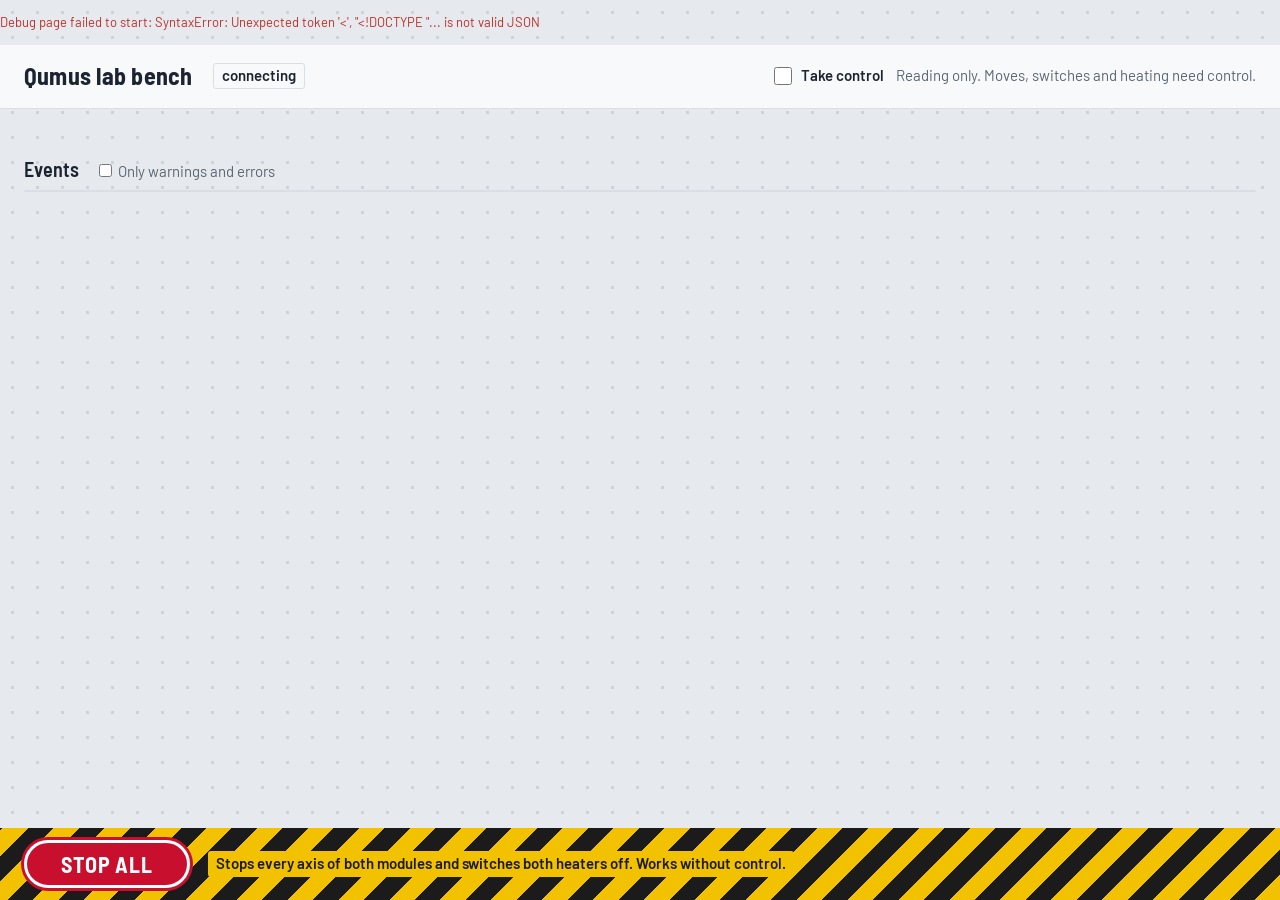
==== qumus_lab/web/index.html @ b27e68cc "Debug page: module switcher, live camera rows, hold-to-move, typed targets; L3 sheet - Left column s" ====
<!doctype html>
<html lang="en">
<head>
<meta charset="utf-8">
<meta name="viewport" content="width=device-width, initial-scale=1">
<title>Qumus lab bench</title>
<link rel="preconnect" href="https://fonts.googleapis.com">
<link rel="preconnect" href="https://fonts.gstatic.com" crossorigin>
<link href="https://fonts.googleapis.com/css2?family=Barlow:wght@400;500;600&family=Barlow+Semi+Condensed:wght@500;600;700&display=swap" rel="stylesheet">
<link rel="stylesheet" href="style.css">
</head>
<body>
<header class="bar">
  <h1>Qumus lab bench</h1>
  <span id="mode" class="mode">connecting</span>
  <div class="control">
    <label class="take"><input type="checkbox" id="take"> <span>Take control</span></label>
    <span id="leaseinfo" class="muted">Reading only. Moves, switches and heating need control.</span>
  </div>
</header>

<div class="layout">
  <nav class="modnav" aria-label="Modules"><ul id="modnav"></ul></nav>
  <main id="bench" class="bench" aria-live="polite"></main>
</div>

<section class="events" aria-label="Events">
  <div class="events-head">
    <h2>Events</h2>
    <label class="muted"><input type="checkbox" id="evwarn"> Only warnings and errors</label>
  </div>
  <ol id="events"></ol>
</section>

<footer class="estop">
  <button id="stopall" type="button">STOP ALL</button>
  <p>Stops every axis of both modules and switches both heaters off. Works without control.</p>
  <span id="stopresult" class="stopresult"></span>
</footer>

<template id="tpl-module">
  <section class="module">
    <div class="module-head">
      <h2></h2>
      <span class="port muted"></span>
      <button type="button" class="readall">Read all</button>
    </div>
    <div class="status"></div>
    <div class="goto">
      <label>Go to point <select class="points"></select></label>
      <button type="button" class="go">Go</button>
      <span class="muted hint">Real mode: only measured points move.</span>
    </div>
    <p class="muted howto">Jog buttons: click for one step, hold to keep stepping (stops when you let go, at most 20 steps per hold). "Move to" takes a typed position.</p>
    <div class="devices"></div>
  </section>
</template>
<script src="app.js"></script>
</body>
</html>
---- qumus_lab/web/style.css ----
:root {
  --table: #E6E9ED;
  --grid: #CDD3DA;
  --panel: #F8F9FA;
  --line: #D9DEE4;
  --ink: #1B2430;
  --muted: #5B6673;
  --oxide: #5E46A0;
  --oxide-soft: #ECE7F7;
  --ok: #2E7A4E;
  --warn: #A86A12;
  --fault: #BE2F28;
  --estop: #C8102E;
  --estop-band: #F2C200;
  --field: #FFFFFF;
  color-scheme: light;
}
@media (prefers-color-scheme: dark) {
  :root:not([data-theme="light"]) {
    --table: #14181D; --grid: #222932; --panel: #1D232A; --line: #2D3540; --ink: #E3E7EC; --muted: #97A2AE;
    --oxide: #A893E6; --oxide-soft: #2B2540; --ok: #5DBB86; --warn: #E0A64A; --fault: #F06F66; --field: #151A20;
    color-scheme: dark;
  }
}
:root[data-theme="dark"] {
  --table: #14181D; --grid: #222932; --panel: #1D232A; --line: #2D3540; --ink: #E3E7EC; --muted: #97A2AE;
  --oxide: #A893E6; --oxide-soft: #2B2540; --ok: #5DBB86; --warn: #E0A64A; --fault: #F06F66; --field: #151A20;
  color-scheme: dark;
}

* { box-sizing: border-box; }
html, body { margin: 0; }
body {
  background-color: var(--table);
  background-image: radial-gradient(var(--grid) 1.6px, transparent 1.7px);
  background-size: 25px 25px;
  color: var(--ink);
  font: 15px/1.45 "Barlow", system-ui, "Segoe UI", sans-serif;
  font-variant-numeric: tabular-nums;
  padding-bottom: 96px;
}
h1, h2, h3, .devname { font-family: "Barlow Semi Condensed", "Barlow", system-ui, sans-serif; }
h1 { font-size: 24px; font-weight: 700; margin: 0; letter-spacing: 0.01em; }
h2 { font-size: 20px; font-weight: 600; margin: 0; }
.muted { color: var(--muted); }
button, select, input { font: inherit; color: inherit; }
button {
  background: var(--field); border: 1px solid var(--line); border-radius: 4px; padding: 3px 10px; cursor: pointer;
}
button:hover:not(:disabled) { border-color: var(--oxide); color: var(--oxide); }
button:disabled { opacity: 0.45; cursor: not-allowed; }
button.primary { background: var(--oxide); border-color: var(--oxide); color: #fff; }
button.primary:hover:not(:disabled) { color: #fff; filter: brightness(1.1); }
:focus-visible { outline: 2px solid var(--oxide); outline-offset: 2px; }
select, input[type="number"] {
  background: var(--field); border: 1px solid var(--line); border-radius: 4px; padding: 2px 6px;
}
input[type="number"] { width: 5.2em; }

.bar {
  display: flex; flex-wrap: wrap; align-items: center; gap: 12px 20px;
  padding: 14px 24px; background: var(--panel); border-bottom: 1px solid var(--line);
}
.mode { padding: 1px 8px; border-radius: 3px; border: 1px solid var(--line); font-weight: 600; }
.mode.demo { color: var(--oxide); border-color: var(--oxide); }
.mode.real { color: #fff; background: var(--fault); border-color: var(--fault); }
.control { display: flex; align-items: center; gap: 12px; margin-left: auto; flex-wrap: wrap; }
.take { display: inline-flex; gap: 6px; align-items: center; font-weight: 600; cursor: pointer; }
.take input { width: 18px; height: 18px; accent-color: var(--oxide); }

.layout {
  display: grid; grid-template-columns: 230px minmax(0, 1fr); gap: 20px; padding: 20px 24px; max-width: 1500px; margin: 0 auto;
}
.bench { min-width: 0; }
.modnav ul { list-style: none; margin: 0; padding: 0; display: flex; flex-direction: column; gap: 8px; position: sticky; top: 16px; }
.modnav button {
  width: 100%; text-align: left; display: grid; gap: 1px; padding: 10px 12px 10px 14px; border-radius: 6px;
  background: var(--panel); border: 1px solid var(--line); border-left: 5px solid var(--line);
}
.modnav button:hover:not(:disabled) { color: var(--ink); border-color: var(--oxide); }
.modnav button[aria-current="page"] { border-color: var(--oxide); border-left-color: var(--oxide); background: var(--oxide-soft); }
.modnav .navname { font: 600 19px/1.2 "Barlow Semi Condensed", "Barlow", system-ui, sans-serif; }
.modnav .navport { font-size: 13px; }
.modnav .navstate { font-size: 14px; font-weight: 600; }
.modnav .navstate.ok { color: var(--ok); }
.modnav .navstate.busy { color: var(--warn); }
.modnav .navstate.locked { color: var(--fault); }
@media (max-width: 760px) {
  .layout { grid-template-columns: 1fr; padding: 12px 16px; gap: 12px; }
  .modnav ul { flex-direction: row; position: static; }
  .modnav li { flex: 1; min-width: 0; }
}
.module { background: var(--panel); border: 1px solid var(--line); border-radius: 6px; padding: 14px 18px 6px; min-width: 0; }
.module-head { display: flex; align-items: baseline; gap: 12px; flex-wrap: wrap; }
.module-head .readall { margin-left: auto; }
.status { margin: 8px 0; min-height: 1.5em; display: flex; gap: 10px; flex-wrap: wrap; align-items: center; }
.status .pill { font-weight: 600; }
.status .pill.ok { color: var(--ok); }
.status .pill.locked { color: #fff; background: var(--fault); padding: 0 8px; border-radius: 3px; }
.status .last.failed, .status .last.rejected { color: var(--fault); }
.status .last.stopped { color: var(--warn); }
.status .zone { padding: 0 8px; border: 1px solid var(--line); border-radius: 3px; }
.status .zone.held { border-color: var(--warn); color: var(--warn); font-weight: 600; }
.goto { display: flex; gap: 8px; align-items: center; flex-wrap: wrap; padding: 8px 0 10px; border-bottom: 1px solid var(--line); }
.goto select { max-width: 260px; }
.goto .hint { font-size: 13px; }
.howto { font-size: 13px; margin: 8px 0 0; }

.dev { display: grid; grid-template-columns: minmax(150px, 0.9fr) 2fr; gap: 6px 16px; padding: 12px 0; border-bottom: 1px solid var(--line); }
.dev:last-child { border-bottom: 0; }
@media (max-width: 560px) { .dev { grid-template-columns: 1fr; } }
.devname { font-size: 17px; font-weight: 600; display: flex; align-items: center; gap: 8px; overflow-wrap: anywhere; }
.devkind { font-size: 13px; color: var(--muted); }
.dot { width: 9px; height: 9px; border-radius: 50%; background: var(--fault); flex: none; }
.dot.on { background: var(--ok); }
.read { display: flex; flex-wrap: wrap; gap: 4px 18px; align-items: baseline; }
.read .v { font-size: 19px; font-weight: 600; }
.read .u { color: var(--muted); font-size: 13px; margin-left: 2px; }
.read .k { color: var(--muted); font-size: 13px; margin-right: 4px; }
.read .big { font-size: 28px; }
.err { color: var(--fault); font-size: 13px; grid-column: 1 / -1; overflow-wrap: anywhere; }
.ctl { grid-column: 2; display: flex; flex-wrap: wrap; gap: 6px 12px; align-items: center; }
@media (max-width: 560px) { .ctl { grid-column: 1; } }
.jog { display: inline-flex; gap: 2px; align-items: center; }
.jog b { min-width: 1.3em; text-align: center; font-weight: 600; color: var(--muted); }
button.hold { min-width: 2.2em; touch-action: none; user-select: none; -webkit-user-select: none; }
button.hold.holding { background: var(--oxide); border-color: var(--oxide); color: #fff; }
.moveto { display: inline-flex; flex-wrap: wrap; gap: 4px; align-items: center; }
.moveto input[type="number"] { width: 6.5em; }
.moveto .now { font-size: 13px; margin-left: 4px; }
.switch-on { background: var(--oxide-soft); border-color: var(--oxide); color: var(--oxide); font-weight: 600; }
.camtoggle { display: inline-flex; gap: 4px; align-items: center; }
.liveview { grid-column: 1 / -1; display: flex; gap: 12px; align-items: flex-start; flex-wrap: wrap; }
.liveview figure.live { margin: 0; flex: 1 1 420px; min-width: 0; max-width: 960px; }
.liveview figure.live img { display: block; width: 100%; height: auto; min-height: 120px; background: #000; border-radius: 4px; }
.liveview figcaption { font-size: 13px; margin-top: 2px; }
.liveview figcaption .warn, .liveview .warn { color: var(--warn); }
.lastcap[hidden] { display: none; }
.lastcap { display: grid; gap: 2px; font-size: 13px; text-decoration: none; color: inherit; }
.thumb { width: 160px; border: 1px solid var(--line); border-radius: 4px; display: block; }

.events { max-width: 1500px; margin: 0 auto; padding: 0 24px 24px; }
.events-head { display: flex; align-items: baseline; gap: 16px; padding: 6px 0; }
.events ol { list-style: none; margin: 0; padding: 0; background: var(--panel); border: 1px solid var(--line); border-radius: 6px;
  max-height: 280px; overflow: auto; font-size: 14px; }
.events li { display: grid; grid-template-columns: 80px 100px 1fr; gap: 10px; padding: 4px 12px; border-bottom: 1px solid var(--line); }
.events li.warning { color: var(--warn); }
.events li.error { color: var(--fault); font-weight: 600; }
.events li .f { color: var(--muted); overflow-wrap: anywhere; }
@media (max-width: 560px) { .events li { grid-template-columns: 70px 1fr; } .events li .src { display: none; } }

.estop {
  position: fixed; left: 0; right: 0; bottom: 0; z-index: 5;
  display: flex; align-items: center; gap: 18px; flex-wrap: wrap; padding: 12px 24px;
  background: repeating-linear-gradient(-45deg, var(--estop-band) 0 18px, #1B1B1B 18px 36px);
}
.estop p { margin: 0; background: var(--estop-band); color: #1B1B1B; padding: 2px 8px; border-radius: 3px; font-weight: 600; }
#stopall {
  background: var(--estop); color: #fff; border: 3px solid #fff; border-radius: 999px; padding: 10px 34px;
  font: 700 22px/1 "Barlow Semi Condensed", "Barlow", system-ui, sans-serif; letter-spacing: 0.04em;
  box-shadow: 0 0 0 3px var(--estop);
}
#stopall:hover { filter: brightness(1.12); color: #fff; }
#stopall:active { transform: translateY(1px); }
.stopresult { background: #fff; color: #1B1B1B; padding: 2px 8px; border-radius: 3px; font-weight: 600; }
.stopresult:empty { display: none; }
@media (max-width: 560px) { body { padding-bottom: 150px; } .estop { padding: 10px 16px; } #stopall { padding: 8px 24px; } .estop p { font-size: 13px; } }
@media (prefers-reduced-motion: reduce) { * { transition: none !important; } }
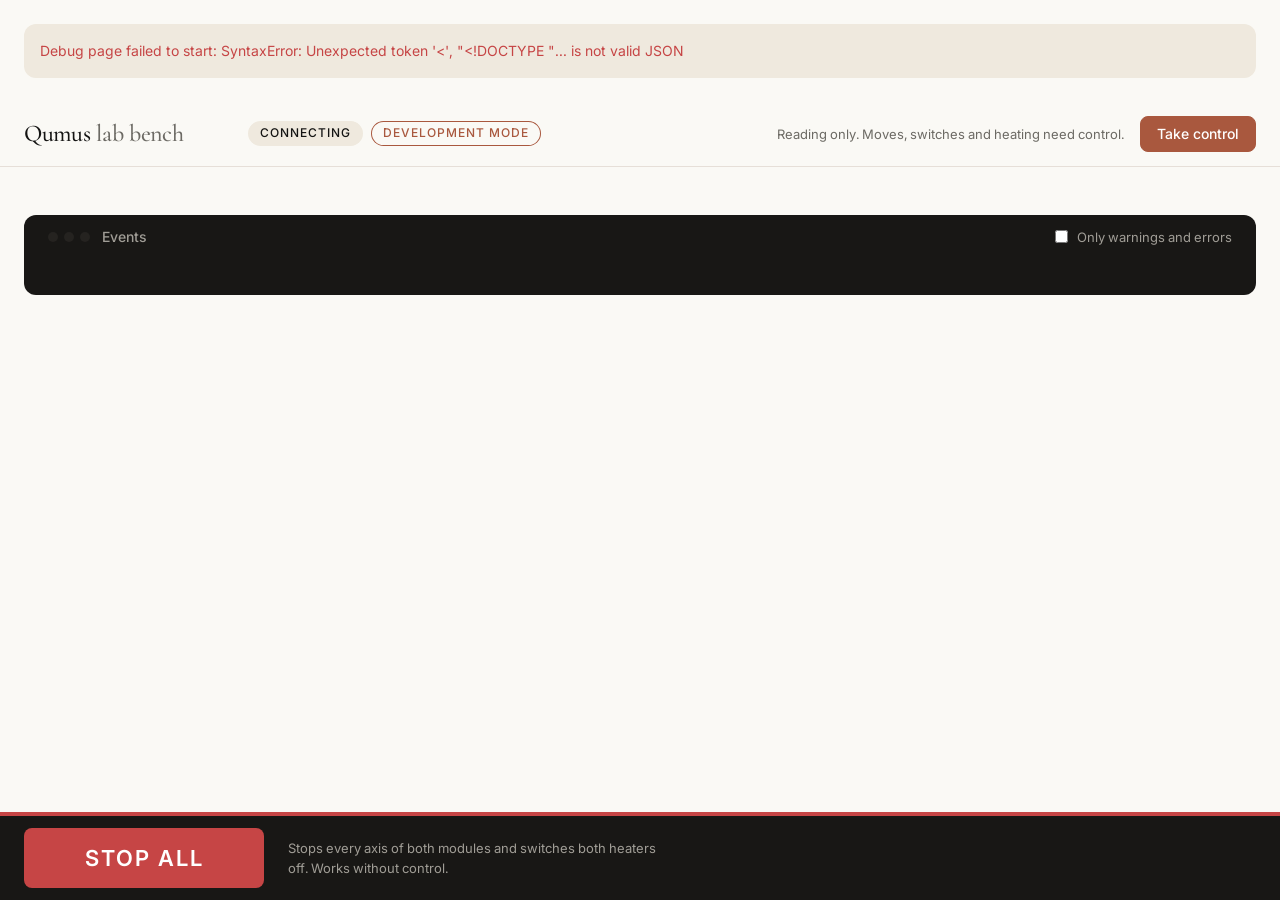
==== commit 06eae93f: "Debug page redesign in the Hearth design system: cameras on top, one box per axis Operator request 2" ====
--- a/qumus_lab/web/index.html
+++ b/qumus_lab/web/index.html
@@ -4,55 +4,74 @@
 <meta charset="utf-8">
 <meta name="viewport" content="width=device-width, initial-scale=1">
 <title>Qumus lab bench</title>
+<!-- Hearth design system faces (Google Fonts). Offline (lab PC) the page falls back to system fonts. -->
 <link rel="preconnect" href="https://fonts.googleapis.com">
 <link rel="preconnect" href="https://fonts.gstatic.com" crossorigin>
-<link href="https://fonts.googleapis.com/css2?family=Barlow:wght@400;500;600&family=Barlow+Semi+Condensed:wght@500;600;700&display=swap" rel="stylesheet">
+<link href="https://fonts.googleapis.com/css2?family=Cormorant+Garamond:wght@500&family=Inter:wght@400;500&family=JetBrains+Mono:wght@400;500&display=swap" rel="stylesheet">
 <link rel="stylesheet" href="style.css">
 </head>
 <body>
-<header class="bar">
-  <h1>Qumus lab bench</h1>
-  <span id="mode" class="mode">connecting</span>
-  <div class="control">
-    <label class="take"><input type="checkbox" id="take"> <span>Take control</span></label>
-    <span id="leaseinfo" class="muted">Reading only. Moves, switches and heating need control.</span>
+<header class="topnav">
+  <div class="topnav__inner">
+    <span class="wordmark">Qumus <span class="wordmark__sub">lab bench</span></span>
+    <nav class="tabs" aria-label="Modules"><div id="modnav" class="tabs__list" role="tablist"></div></nav>
+    <div class="topnav__badges">
+      <span id="mode" class="badge">connecting</span>
+      <span id="devmode" class="badge badge--dev" hidden
+        title="limits.yaml dev_mode: true. Jog and typed-move caps, first-heat caps, switch auto-off cap and move confirmations are off. Heater limits, axis ranges, zone lock and STOP ALL still apply.">Development mode</span>
+    </div>
+    <div class="topnav__control">
+      <span id="leaseinfo" class="muted small">Reading only. Moves, switches and heating need control.</span>
+      <button id="take" type="button" class="btn btn--primary" aria-pressed="false">Take control</button>
+    </div>
   </div>
 </header>
 
-<div class="layout">
-  <nav class="modnav" aria-label="Modules"><ul id="modnav"></ul></nav>
-  <main id="bench" class="bench" aria-live="polite"></main>
-</div>
+<main id="bench" class="bench" aria-live="polite"></main>
 
 <section class="events" aria-label="Events">
-  <div class="events-head">
-    <h2>Events</h2>
-    <label class="muted"><input type="checkbox" id="evwarn"> Only warnings and errors</label>
+  <div class="events__bar">
+    <span class="events__dots" aria-hidden="true"><i></i><i></i><i></i></span>
+    <h2 class="events__title">Events</h2>
+    <label class="events__filter"><input type="checkbox" id="evwarn"> Only warnings and errors</label>
   </div>
-  <ol id="events"></ol>
+  <ol id="events" class="events__list"></ol>
 </section>
 
 <footer class="estop">
-  <button id="stopall" type="button">STOP ALL</button>
-  <p>Stops every axis of both modules and switches both heaters off. Works without control.</p>
-  <span id="stopresult" class="stopresult"></span>
+  <div class="estop__inner">
+    <button id="stopall" type="button" class="estop__btn">STOP ALL</button>
+    <p class="estop__note">Stops every axis of both modules and switches both heaters off. Works without control.</p>
+    <span id="stopresult" class="estop__result"></span>
+  </div>
 </footer>
 
 <template id="tpl-module">
   <section class="module">
-    <div class="module-head">
-      <h2></h2>
-      <span class="port muted"></span>
-      <button type="button" class="readall">Read all</button>
+    <div class="statusbar">
+      <div class="status"></div>
+      <button type="button" class="btn btn--secondary btn--sm readall">Read all</button>
     </div>
-    <div class="status"></div>
-    <div class="goto">
-      <label>Go to point <select class="points"></select></label>
-      <button type="button" class="go">Go</button>
-      <span class="muted hint">Real mode: only measured points move.</span>
-    </div>
-    <p class="muted howto">Jog buttons: click for one step, hold to keep stepping (stops when you let go, at most 20 steps per hold). "Move to" takes a typed position.</p>
-    <div class="devices"></div>
+    <section class="band band--cams">
+      <h2 class="eyebrow">Cameras</h2>
+      <div class="cams"></div>
+    </section>
+    <section class="band band--motion">
+      <div class="band__head">
+        <h2 class="band__title">Motion</h2>
+        <p class="muted small howto">Each box shows where the axis is now. Type a new value and press Enter (or Move) to go there; Esc puts
+          the live value back. − / + steps once; hold to keep stepping. Several edited axes move one after another: z up first, z down last.</p>
+      </div>
+      <div class="grid motion"></div>
+    </section>
+    <section class="band band--io">
+      <h2 class="band__title">Heat, suction and air</h2>
+      <div class="grid io"></div>
+    </section>
+    <section class="band band--other">
+      <h2 class="band__title">Tape and other devices</h2>
+      <div class="grid other"></div>
+    </section>
   </section>
 </template>
 <script src="app.js"></script>
--- a/qumus_lab/web/style.css
+++ b/qumus_lab/web/style.css
@@ -1,168 +1,240 @@
+/* Qumus lab bench, in the Hearth design system (cream canvas, serif display, coral used scarcely, dark
+   surfaces for the real product: camera pictures and the event log). Tokens copied from Hearth tokens.json.
+   Exception to Hearth on purpose: STOP ALL is a red (error) fill, never coral, so it cannot be mistaken for an
+   ordinary primary button. Hearth has one cream theme only; this page follows it. */
 :root {
-  --table: #E6E9ED;
-  --grid: #CDD3DA;
-  --panel: #F8F9FA;
-  --line: #D9DEE4;
-  --ink: #1B2430;
-  --muted: #5B6673;
-  --oxide: #5E46A0;
-  --oxide-soft: #ECE7F7;
-  --ok: #2E7A4E;
-  --warn: #A86A12;
-  --fault: #BE2F28;
-  --estop: #C8102E;
-  --estop-band: #F2C200;
-  --field: #FFFFFF;
+  --primary: #cc785c;
+  --primary-active: #a9583e;
+  --primary-disabled: #e6dfd8;
+  --ink: #141413;
+  --body-strong: #252523;
+  --body: #3d3d3a;
+  --muted: #6c6a64;
+  --muted-soft: #8e8b82;
+  --hairline: #e6dfd8;
+  --hairline-soft: #ebe6df;
+  --canvas: #faf9f5;
+  --surface-soft: #f5f0e8;
+  --surface-card: #efe9de;
+  --surface-cream-strong: #e8e0d2;
+  --surface-dark: #181715;
+  --surface-dark-elevated: #252320;
+  --surface-dark-soft: #1f1e1b;
+  --on-primary: #ffffff;
+  --on-dark: #faf9f5;
+  --on-dark-soft: #a09d96;
+  --accent-teal: #5db8a6;
+  --accent-amber: #e8a55a;
+  --success: #5db872;
+  --warning: #d4a017;
+  --error: #c64545;
+  --control-border: #8e8b82;        /* input / button outline: 3:1 on canvas (Hearth's hairline is 1.25:1) */
+
+  --font-serif: "Cormorant Garamond", "EB Garamond", Garamond, "Times New Roman", serif;
+  --font-sans: Inter, -apple-system, BlinkMacSystemFont, "Segoe UI", Roboto, sans-serif;
+  --font-mono: "JetBrains Mono", ui-monospace, Consolas, monospace;
+
+  --space-xxs: 4px; --space-xs: 8px; --space-sm: 12px; --space-md: 16px; --space-lg: 24px; --space-xl: 32px; --space-xxl: 48px;
+  --radius-sm: 6px; --radius-md: 8px; --radius-lg: 12px; --radius-pill: 9999px;
+  --focus-ring: 0 0 0 2px #faf9f5, 0 0 0 4px #a9583e;
+  --focus-ring-input: 0 0 0 3px #cc785c26;
+  --shadow-subtle: 0 1px 3px #14141314;
   color-scheme: light;
-}
-@media (prefers-color-scheme: dark) {
-  :root:not([data-theme="light"]) {
-    --table: #14181D; --grid: #222932; --panel: #1D232A; --line: #2D3540; --ink: #E3E7EC; --muted: #97A2AE;
-    --oxide: #A893E6; --oxide-soft: #2B2540; --ok: #5DBB86; --warn: #E0A64A; --fault: #F06F66; --field: #151A20;
-    color-scheme: dark;
-  }
-}
-:root[data-theme="dark"] {
-  --table: #14181D; --grid: #222932; --panel: #1D232A; --line: #2D3540; --ink: #E3E7EC; --muted: #97A2AE;
-  --oxide: #A893E6; --oxide-soft: #2B2540; --ok: #5DBB86; --warn: #E0A64A; --fault: #F06F66; --field: #151A20;
-  color-scheme: dark;
 }
 
 * { box-sizing: border-box; }
 html, body { margin: 0; }
 body {
-  background-color: var(--table);
-  background-image: radial-gradient(var(--grid) 1.6px, transparent 1.7px);
-  background-size: 25px 25px;
-  color: var(--ink);
-  font: 15px/1.45 "Barlow", system-ui, "Segoe UI", sans-serif;
-  font-variant-numeric: tabular-nums;
-  padding-bottom: 96px;
-}
-h1, h2, h3, .devname { font-family: "Barlow Semi Condensed", "Barlow", system-ui, sans-serif; }
-h1 { font-size: 24px; font-weight: 700; margin: 0; letter-spacing: 0.01em; }
-h2 { font-size: 20px; font-weight: 600; margin: 0; }
+  background: var(--canvas); color: var(--body); font: 400 14px/1.55 var(--font-sans);
+  -webkit-font-smoothing: antialiased; font-variant-numeric: tabular-nums; padding-bottom: 104px;
+}
+h1, h2, h3 { margin: 0; color: var(--ink); }
 .muted { color: var(--muted); }
+.small { font-size: 13px; }
+.mono { font-family: var(--font-mono); }
+.eyebrow { font: 500 12px/1.4 var(--font-sans); letter-spacing: 1.5px; text-transform: uppercase; color: var(--muted); margin: 0 0 var(--space-sm); }
 button, select, input { font: inherit; color: inherit; }
-button {
-  background: var(--field); border: 1px solid var(--line); border-radius: 4px; padding: 3px 10px; cursor: pointer;
-}
-button:hover:not(:disabled) { border-color: var(--oxide); color: var(--oxide); }
-button:disabled { opacity: 0.45; cursor: not-allowed; }
-button.primary { background: var(--oxide); border-color: var(--oxide); color: #fff; }
-button.primary:hover:not(:disabled) { color: #fff; filter: brightness(1.1); }
-:focus-visible { outline: 2px solid var(--oxide); outline-offset: 2px; }
+:focus-visible { outline: 2px solid transparent; box-shadow: var(--focus-ring); }
+
+/* ---------- buttons (Hearth Button) ---------- */
+button, .btn {
+  display: inline-flex; align-items: center; justify-content: center; gap: var(--space-xs); height: 36px; padding: 0 16px;
+  border-radius: var(--radius-md); border: 1px solid var(--control-border); background: var(--canvas); color: var(--ink);
+  font: 500 14px/1 var(--font-sans); cursor: pointer; white-space: nowrap;
+}
+button:active:not(:disabled) { background: var(--surface-card); }
+button:disabled { color: var(--muted); border-color: var(--hairline); background: var(--surface-soft); cursor: not-allowed; }
+.btn--primary, button.primary { background: var(--primary-active); border-color: var(--primary-active); color: var(--on-primary); }
+.btn--primary:active:not(:disabled), button.primary:active:not(:disabled) { background: #8f4732; }
+.btn--primary:disabled, button.primary:disabled { background: var(--primary-disabled); border-color: var(--primary-disabled); color: var(--muted); }
+.btn--primary[aria-pressed="true"] { background: var(--ink); border-color: var(--ink); }
+.btn--sm, button.sm { height: 30px; padding: 0 12px; font-size: 13px; }
+button.step { width: 36px; padding: 0; font: 500 18px/1 var(--font-sans); }
+button.step.holding { background: var(--surface-cream-strong); border-color: var(--primary-active); }
+
 select, input[type="number"] {
-  background: var(--field); border: 1px solid var(--line); border-radius: 4px; padding: 2px 6px;
-}
-input[type="number"] { width: 5.2em; }
-
-.bar {
-  display: flex; flex-wrap: wrap; align-items: center; gap: 12px 20px;
-  padding: 14px 24px; background: var(--panel); border-bottom: 1px solid var(--line);
-}
-.mode { padding: 1px 8px; border-radius: 3px; border: 1px solid var(--line); font-weight: 600; }
-.mode.demo { color: var(--oxide); border-color: var(--oxide); }
-.mode.real { color: #fff; background: var(--fault); border-color: var(--fault); }
-.control { display: flex; align-items: center; gap: 12px; margin-left: auto; flex-wrap: wrap; }
-.take { display: inline-flex; gap: 6px; align-items: center; font-weight: 600; cursor: pointer; }
-.take input { width: 18px; height: 18px; accent-color: var(--oxide); }
-
-.layout {
-  display: grid; grid-template-columns: 230px minmax(0, 1fr); gap: 20px; padding: 20px 24px; max-width: 1500px; margin: 0 auto;
-}
-.bench { min-width: 0; }
-.modnav ul { list-style: none; margin: 0; padding: 0; display: flex; flex-direction: column; gap: 8px; position: sticky; top: 16px; }
-.modnav button {
-  width: 100%; text-align: left; display: grid; gap: 1px; padding: 10px 12px 10px 14px; border-radius: 6px;
-  background: var(--panel); border: 1px solid var(--line); border-left: 5px solid var(--line);
-}
-.modnav button:hover:not(:disabled) { color: var(--ink); border-color: var(--oxide); }
-.modnav button[aria-current="page"] { border-color: var(--oxide); border-left-color: var(--oxide); background: var(--oxide-soft); }
-.modnav .navname { font: 600 19px/1.2 "Barlow Semi Condensed", "Barlow", system-ui, sans-serif; }
-.modnav .navport { font-size: 13px; }
-.modnav .navstate { font-size: 14px; font-weight: 600; }
-.modnav .navstate.ok { color: var(--ok); }
-.modnav .navstate.busy { color: var(--warn); }
-.modnav .navstate.locked { color: var(--fault); }
-@media (max-width: 760px) {
-  .layout { grid-template-columns: 1fr; padding: 12px 16px; gap: 12px; }
-  .modnav ul { flex-direction: row; position: static; }
-  .modnav li { flex: 1; min-width: 0; }
-}
-.module { background: var(--panel); border: 1px solid var(--line); border-radius: 6px; padding: 14px 18px 6px; min-width: 0; }
-.module-head { display: flex; align-items: baseline; gap: 12px; flex-wrap: wrap; }
-.module-head .readall { margin-left: auto; }
-.status { margin: 8px 0; min-height: 1.5em; display: flex; gap: 10px; flex-wrap: wrap; align-items: center; }
-.status .pill { font-weight: 600; }
-.status .pill.ok { color: var(--ok); }
-.status .pill.locked { color: #fff; background: var(--fault); padding: 0 8px; border-radius: 3px; }
-.status .last.failed, .status .last.rejected { color: var(--fault); }
-.status .last.stopped { color: var(--warn); }
-.status .zone { padding: 0 8px; border: 1px solid var(--line); border-radius: 3px; }
-.status .zone.held { border-color: var(--warn); color: var(--warn); font-weight: 600; }
-.goto { display: flex; gap: 8px; align-items: center; flex-wrap: wrap; padding: 8px 0 10px; border-bottom: 1px solid var(--line); }
-.goto select { max-width: 260px; }
-.goto .hint { font-size: 13px; }
-.howto { font-size: 13px; margin: 8px 0 0; }
-
-.dev { display: grid; grid-template-columns: minmax(150px, 0.9fr) 2fr; gap: 6px 16px; padding: 12px 0; border-bottom: 1px solid var(--line); }
-.dev:last-child { border-bottom: 0; }
-@media (max-width: 560px) { .dev { grid-template-columns: 1fr; } }
-.devname { font-size: 17px; font-weight: 600; display: flex; align-items: center; gap: 8px; overflow-wrap: anywhere; }
-.devkind { font-size: 13px; color: var(--muted); }
-.dot { width: 9px; height: 9px; border-radius: 50%; background: var(--fault); flex: none; }
-.dot.on { background: var(--ok); }
-.read { display: flex; flex-wrap: wrap; gap: 4px 18px; align-items: baseline; }
-.read .v { font-size: 19px; font-weight: 600; }
-.read .u { color: var(--muted); font-size: 13px; margin-left: 2px; }
-.read .k { color: var(--muted); font-size: 13px; margin-right: 4px; }
-.read .big { font-size: 28px; }
-.err { color: var(--fault); font-size: 13px; grid-column: 1 / -1; overflow-wrap: anywhere; }
-.ctl { grid-column: 2; display: flex; flex-wrap: wrap; gap: 6px 12px; align-items: center; }
-@media (max-width: 560px) { .ctl { grid-column: 1; } }
-.jog { display: inline-flex; gap: 2px; align-items: center; }
-.jog b { min-width: 1.3em; text-align: center; font-weight: 600; color: var(--muted); }
-button.hold { min-width: 2.2em; touch-action: none; user-select: none; -webkit-user-select: none; }
-button.hold.holding { background: var(--oxide); border-color: var(--oxide); color: #fff; }
-.moveto { display: inline-flex; flex-wrap: wrap; gap: 4px; align-items: center; }
-.moveto input[type="number"] { width: 6.5em; }
-.moveto .now { font-size: 13px; margin-left: 4px; }
-.switch-on { background: var(--oxide-soft); border-color: var(--oxide); color: var(--oxide); font-weight: 600; }
-.camtoggle { display: inline-flex; gap: 4px; align-items: center; }
-.liveview { grid-column: 1 / -1; display: flex; gap: 12px; align-items: flex-start; flex-wrap: wrap; }
-.liveview figure.live { margin: 0; flex: 1 1 420px; min-width: 0; max-width: 960px; }
-.liveview figure.live img { display: block; width: 100%; height: auto; min-height: 120px; background: #000; border-radius: 4px; }
-.liveview figcaption { font-size: 13px; margin-top: 2px; }
-.liveview figcaption .warn, .liveview .warn { color: var(--warn); }
-.lastcap[hidden] { display: none; }
-.lastcap { display: grid; gap: 2px; font-size: 13px; text-decoration: none; color: inherit; }
-.thumb { width: 160px; border: 1px solid var(--line); border-radius: 4px; display: block; }
-
-.events { max-width: 1500px; margin: 0 auto; padding: 0 24px 24px; }
-.events-head { display: flex; align-items: baseline; gap: 16px; padding: 6px 0; }
-.events ol { list-style: none; margin: 0; padding: 0; background: var(--panel); border: 1px solid var(--line); border-radius: 6px;
-  max-height: 280px; overflow: auto; font-size: 14px; }
-.events li { display: grid; grid-template-columns: 80px 100px 1fr; gap: 10px; padding: 4px 12px; border-bottom: 1px solid var(--line); }
-.events li.warning { color: var(--warn); }
-.events li.error { color: var(--fault); font-weight: 600; }
-.events li .f { color: var(--muted); overflow-wrap: anywhere; }
-@media (max-width: 560px) { .events li { grid-template-columns: 70px 1fr; } .events li .src { display: none; } }
-
-.estop {
-  position: fixed; left: 0; right: 0; bottom: 0; z-index: 5;
-  display: flex; align-items: center; gap: 18px; flex-wrap: wrap; padding: 12px 24px;
-  background: repeating-linear-gradient(-45deg, var(--estop-band) 0 18px, #1B1B1B 18px 36px);
-}
-.estop p { margin: 0; background: var(--estop-band); color: #1B1B1B; padding: 2px 8px; border-radius: 3px; font-weight: 600; }
-#stopall {
-  background: var(--estop); color: #fff; border: 3px solid #fff; border-radius: 999px; padding: 10px 34px;
-  font: 700 22px/1 "Barlow Semi Condensed", "Barlow", system-ui, sans-serif; letter-spacing: 0.04em;
-  box-shadow: 0 0 0 3px var(--estop);
-}
-#stopall:hover { filter: brightness(1.12); color: #fff; }
-#stopall:active { transform: translateY(1px); }
-.stopresult { background: #fff; color: #1B1B1B; padding: 2px 8px; border-radius: 3px; font-weight: 600; }
-.stopresult:empty { display: none; }
-@media (max-width: 560px) { body { padding-bottom: 150px; } .estop { padding: 10px 16px; } #stopall { padding: 8px 24px; } .estop p { font-size: 13px; } }
-@media (prefers-reduced-motion: reduce) { * { transition: none !important; } }
+  height: 36px; padding: 0 10px; border-radius: var(--radius-md); border: 1px solid var(--control-border);
+  background: var(--canvas); color: var(--ink);
+}
+input[type="number"]:focus, select:focus { outline: none; border-color: var(--primary); box-shadow: var(--focus-ring-input); }
+input[type="number"] { width: 6.5em; font-family: var(--font-mono); }
+
+/* ---------- top nav ---------- */
+.topnav { background: var(--canvas); border-bottom: 1px solid var(--hairline); position: sticky; top: 0; z-index: 5; }
+.topnav__inner {
+  max-width: 1400px; margin: 0 auto; min-height: 64px; padding: var(--space-xs) var(--space-lg);
+  display: flex; flex-wrap: wrap; align-items: center; gap: var(--space-sm) var(--space-xl);
+}
+.wordmark { font: 500 24px/1 var(--font-serif); letter-spacing: -0.3px; color: var(--ink); }
+.wordmark__sub { color: var(--muted); }
+.tabs__list { display: flex; gap: var(--space-xxs); }
+.tab {
+  height: auto; padding: 8px 14px; border: 0; border-radius: var(--radius-md); background: transparent; color: var(--muted);
+  display: inline-flex; align-items: center; gap: var(--space-xs); font: 500 14px/1.4 var(--font-sans);
+}
+.tab.is-active { background: var(--surface-card); color: var(--ink); }
+.tab .tabstate { font-size: 12px; color: var(--muted); font-weight: 400; }
+.topnav__badges { display: flex; gap: var(--space-xs); }
+.topnav__control { margin-left: auto; display: flex; align-items: center; gap: var(--space-md); }
+
+.badge { display: inline-flex; align-items: center; padding: var(--space-xxs) var(--space-sm); border-radius: var(--radius-pill);
+  font: 500 12px/1.4 var(--font-sans); letter-spacing: 1px; text-transform: uppercase; background: var(--surface-card); color: var(--ink); }
+.badge.demo { background: var(--surface-card); color: var(--ink); }
+.badge.real { background: var(--error); color: #fff; }
+.badge--dev { background: transparent; color: var(--primary-active); box-shadow: inset 0 0 0 1px var(--primary-active); }
+
+/* status dot + word (Hearth: a dot always sits beside a word) */
+.dot { width: 8px; height: 8px; border-radius: 50%; background: var(--muted-soft); flex: none; display: inline-block; }
+.dot.ok { background: var(--success); }
+.dot.busy { background: var(--warning); }
+.dot.bad { background: var(--error); }
+
+/* ---------- module ---------- */
+.bench { max-width: 1400px; margin: 0 auto; padding: var(--space-md) var(--space-lg) var(--space-xl); }
+.statusbar {
+  display: flex; flex-wrap: wrap; align-items: center; gap: var(--space-sm); justify-content: space-between;
+  padding: var(--space-sm) var(--space-md); background: var(--surface-soft); border-radius: var(--radius-lg);
+}
+.status { display: flex; flex-wrap: wrap; align-items: center; gap: var(--space-xs) var(--space-md); min-width: 0; }
+.pill { display: inline-flex; align-items: center; gap: var(--space-xs); padding: 2px 10px; border-radius: var(--radius-pill);
+  font-weight: 500; background: var(--canvas); color: var(--ink); }
+.pill.locked { background: var(--error); color: #fff; }
+.zone { display: inline-flex; align-items: center; gap: var(--space-xs); }
+.zone.held { color: var(--ink); font-weight: 500; }
+.last { font-size: 13px; color: var(--body); }
+.last.failed, .last.rejected { color: var(--error); }
+.last.stopped { color: var(--primary-active); }
+
+.band { margin-top: var(--space-lg); }
+.band__head { display: flex; flex-wrap: wrap; align-items: baseline; gap: var(--space-xs) var(--space-lg); margin-bottom: var(--space-sm); }
+.band__title { font: 500 28px/1.2 var(--font-serif); letter-spacing: -0.3px; color: var(--ink); margin-bottom: var(--space-sm); }
+.band__head .band__title { margin-bottom: 0; }
+.howto { margin: 0; max-width: 70em; }
+.band:empty, .band.is-empty { display: none; }
+.grid { display: grid; gap: var(--space-md); grid-template-columns: repeat(auto-fill, minmax(330px, 1fr)); align-items: start; }
+
+/* ---------- device card ---------- */
+.card { background: var(--canvas); border: 1px solid var(--hairline); border-radius: var(--radius-lg); padding: var(--space-md) var(--space-lg) var(--space-lg); min-width: 0; }
+.card__head { display: flex; align-items: center; gap: var(--space-xs); margin-bottom: var(--space-sm); }
+.card__name { font: 500 16px/1.4 var(--font-sans); color: var(--ink); }
+.card__kind { margin-left: auto; font-size: 12px; color: var(--muted); }
+.card .err { color: var(--error); font-size: 13px; margin-top: var(--space-xs); }
+.card .err:empty { display: none; }
+.facts { display: flex; flex-wrap: wrap; gap: var(--space-xxs) var(--space-md); font-size: 13px; color: var(--muted); margin-top: var(--space-sm); }
+.facts b { font-weight: 500; color: var(--ink); font-family: var(--font-mono); font-size: 12.5px; }
+.actions { display: flex; flex-wrap: wrap; align-items: center; gap: var(--space-xs); margin-top: var(--space-sm); }
+.actions label { display: inline-flex; align-items: center; gap: var(--space-xs); color: var(--muted); font-size: 13px; }
+.sep { height: 1px; background: var(--hairline-soft); margin: var(--space-md) 0 var(--space-sm); }
+
+/* position box: one row per axis, the input shows the live value until you type */
+.pos__head { display: flex; align-items: center; justify-content: space-between; gap: var(--space-sm); margin-bottom: var(--space-xs); }
+.pos__head label { display: inline-flex; align-items: center; gap: var(--space-xs); font-size: 13px; color: var(--muted); }
+.pos__head select { height: 30px; }
+.axis { display: grid; grid-template-columns: 4.2em minmax(0, 1fr) auto auto; align-items: center; gap: var(--space-xs); padding: 3px 0; }
+.axis__name { font-weight: 500; color: var(--ink); }
+.axis__unit { font-size: 12px; color: var(--muted); font-weight: 400; margin-left: 2px; }
+.axis input { width: 100%; font-size: 15px; }
+.axis input.dirty { border-color: var(--primary); background: #fff; box-shadow: var(--focus-ring-input); }
+.axis__now { grid-column: 2 / -1; font-size: 12px; color: var(--muted); font-family: var(--font-mono); margin: -2px 0 2px; }
+.axis__now:empty { display: none; }
+.axis--note .axis__now { color: var(--muted); font-family: var(--font-sans); }
+.pos__go { display: flex; gap: var(--space-xs); margin-top: var(--space-xs); }
+.goto { display: flex; gap: var(--space-xs); align-items: center; margin-top: var(--space-sm); }
+.goto select { flex: 1; min-width: 0; }
+
+/* readouts: numbers that matter are large serif (Hearth: figures in serif) */
+.figure { font: 500 36px/1.1 var(--font-serif); letter-spacing: -0.5px; color: var(--ink); }
+.figure small { font: 400 14px var(--font-sans); color: var(--muted); margin-left: 4px; letter-spacing: 0; }
+.state { display: inline-flex; align-items: center; gap: var(--space-xs); font-weight: 500; color: var(--ink); }
+
+/* ---------- cameras: dark product surface ---------- */
+.cams { display: grid; gap: var(--space-md); grid-template-columns: repeat(3, minmax(0, 1fr)); align-items: start; }
+.cam:only-child { grid-column: span 2; }
+.cam { background: var(--surface-dark); color: var(--on-dark); border-radius: var(--radius-lg); padding: var(--space-sm); min-width: 0; }
+.cam--main { grid-column: span 2; }
+.cam__bar { display: flex; flex-wrap: wrap; align-items: center; gap: var(--space-xs) var(--space-sm); padding: 2px 4px var(--space-xs); }
+.cam__name { font-weight: 500; color: var(--on-dark); }
+.cam__info { font-size: 12px; color: var(--on-dark-soft); font-family: var(--font-mono); }
+.cam__info.warn { color: var(--accent-amber); }
+.cam__tools { margin-left: auto; display: flex; flex-wrap: wrap; gap: var(--space-xs); align-items: center; }
+.cam button { background: var(--surface-dark-elevated); color: var(--on-dark); border-color: #3a3833; height: 30px; padding: 0 12px; font-size: 13px; }
+.cam button:active:not(:disabled) { background: #33302b; }
+.cam button:disabled { background: var(--surface-dark-soft); color: #7d7a73; border-color: #2c2a26; }
+.cam button.is-on { background: var(--on-dark); color: var(--ink); border-color: var(--on-dark); }
+.cam label { display: inline-flex; align-items: center; gap: 6px; font-size: 13px; color: var(--on-dark-soft); }
+.cam__view { position: relative; background: var(--surface-dark-soft); border-radius: var(--radius-md); overflow: hidden; height: 300px; display: grid; place-items: center; }
+.cam--main .cam__view, .cam:only-child .cam__view { height: 400px; }
+.cam__view img { width: 100%; height: 100%; object-fit: contain; display: block; }
+.cam__view img:not([src]) { display: none; }
+.cam__last { position: absolute; right: 8px; bottom: 8px; width: 22%; border-radius: var(--radius-sm); overflow: hidden; border: 1px solid #3a3833; background: #000; }
+.cam__last img { width: 100%; display: block; }
+.cam__last[hidden] { display: none; }
+.cam__obj { display: inline-flex; gap: 4px; align-items: center; }
+.cam .err { color: #e98b8b; font-size: 12px; padding: 4px; }
+.cam .err:empty { display: none; }
+
+/* ---------- events: dark log window ---------- */
+.events { max-width: 1400px; margin: 0 auto var(--space-lg); padding: 0 var(--space-lg); }
+.events__bar, .events__list { background: var(--surface-dark); color: var(--on-dark); }
+.events__bar { display: flex; align-items: center; gap: var(--space-sm); padding: var(--space-sm) var(--space-lg); border-radius: var(--radius-lg) var(--radius-lg) 0 0; }
+.events__dots { display: inline-flex; gap: 6px; }
+.events__dots i { width: 10px; height: 10px; border-radius: 50%; background: var(--surface-dark-elevated); }
+.events__title { font: 500 14px/1 var(--font-sans); color: var(--on-dark-soft); }
+.events__filter { margin-left: auto; font-size: 13px; color: var(--on-dark-soft); display: inline-flex; gap: 6px; align-items: center; }
+.events__list {
+  list-style: none; margin: 0; padding: var(--space-sm) var(--space-lg) var(--space-lg); max-height: 300px; overflow: auto;
+  border-radius: 0 0 var(--radius-lg) var(--radius-lg); font: 400 12.5px/1.6 var(--font-mono);
+}
+.events__list li { display: grid; grid-template-columns: 6.5em 7.5em minmax(0, 1fr); gap: var(--space-sm); }
+.events__list li > span:first-child { color: var(--muted-soft); }
+.events__list .src { color: var(--accent-teal); }
+.events__list .f { color: var(--on-dark-soft); word-break: break-all; }
+.events__list li.warning > span:last-child { color: var(--accent-amber); }
+.events__list li.error > span:last-child { color: #ef8f8f; }
+
+/* ---------- STOP ALL: always on screen, red on purpose ---------- */
+.estop { position: fixed; left: 0; right: 0; bottom: 0; z-index: 10; background: var(--surface-dark); border-top: 4px solid var(--error); }
+.estop__inner { max-width: 1400px; margin: 0 auto; padding: 12px var(--space-lg); display: flex; align-items: center; gap: var(--space-lg); flex-wrap: wrap; }
+.estop__btn {
+  height: 60px; min-width: 240px; padding: 0 var(--space-xl); border: 0; border-radius: var(--radius-md);
+  background: var(--error); color: #fff; font: 600 22px/1 var(--font-sans); letter-spacing: 2px;
+}
+.estop__btn:active:not(:disabled) { background: #9f3434; }
+.estop__btn:focus-visible { box-shadow: 0 0 0 3px var(--surface-dark), 0 0 0 6px #fff; }
+.estop__note { margin: 0; color: var(--on-dark-soft); font-size: 13px; max-width: 30em; }
+.estop__result { margin-left: auto; color: var(--on-dark); font-family: var(--font-mono); font-size: 13px; }
+
+.fatal { margin: var(--space-lg); padding: var(--space-md); border-radius: var(--radius-lg); background: var(--surface-card); color: var(--error); }
+
+@media (max-width: 1023px) {
+  .cams { grid-template-columns: repeat(2, minmax(0, 1fr)); }
+}
+@media (max-width: 767px) {
+  .topnav__inner, .bench, .events { padding-left: var(--space-md); padding-right: var(--space-md); }
+  .topnav__control { margin-left: 0; width: 100%; justify-content: space-between; }
+  .grid, .cams { grid-template-columns: minmax(0, 1fr); }
+  .cam--main, .cam:only-child { grid-column: auto; }
+  .cam__view, .cam--main .cam__view, .cam:only-child .cam__view { height: auto; aspect-ratio: 4 / 3; }
+  .estop__btn { min-width: 0; width: 100%; }
+  .estop__note { display: none; }
+}
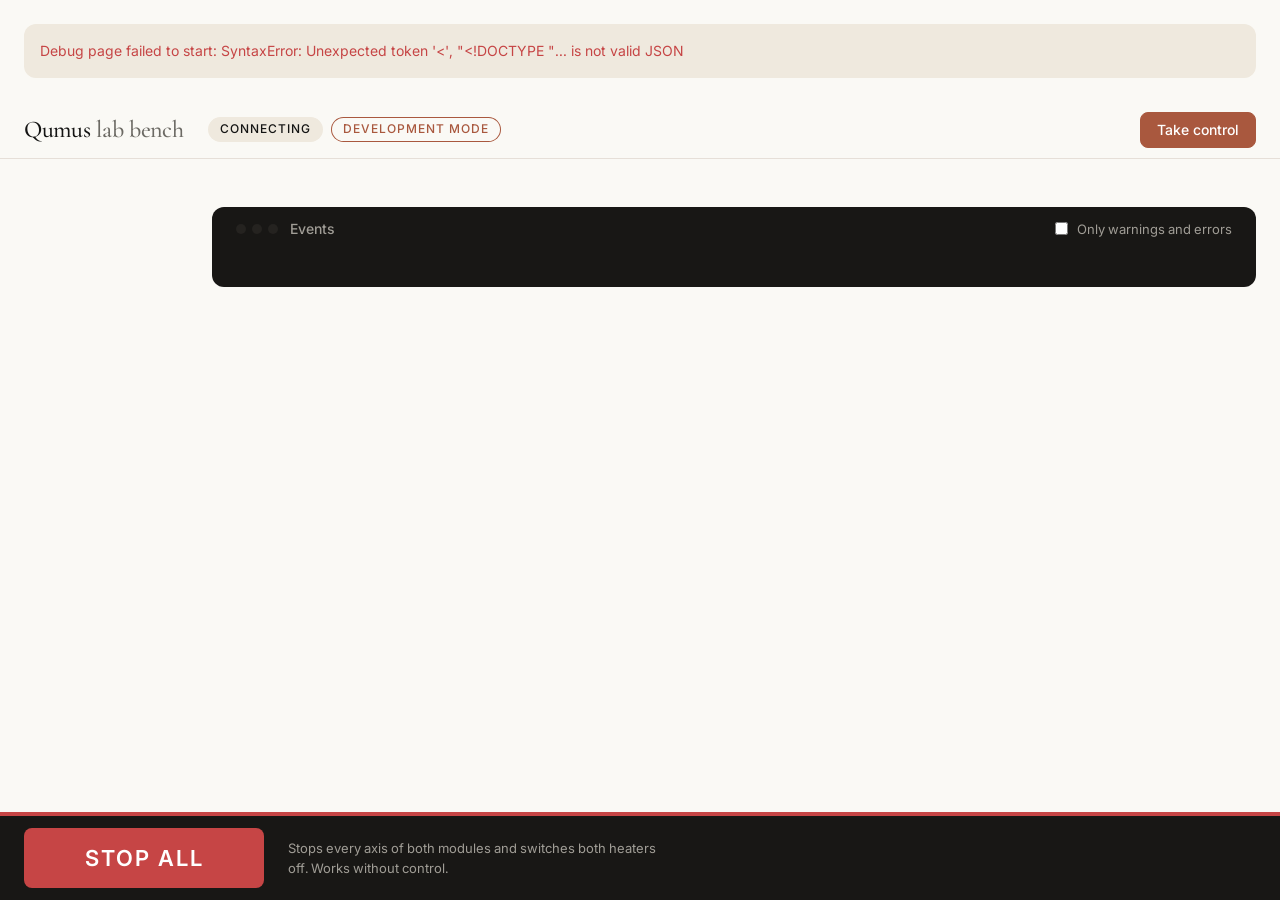
==== commit 9b2acf0b: "Debug page: one-line top bar, modules in a left column, large centred cameras; known_state on Take c" ====
--- a/qumus_lab/web/index.html
+++ b/qumus_lab/web/index.html
@@ -14,19 +14,21 @@
 <header class="topnav">
   <div class="topnav__inner">
     <span class="wordmark">Qumus <span class="wordmark__sub">lab bench</span></span>
-    <nav class="tabs" aria-label="Modules"><div id="modnav" class="tabs__list" role="tablist"></div></nav>
     <div class="topnav__badges">
       <span id="mode" class="badge">connecting</span>
       <span id="devmode" class="badge badge--dev" hidden
         title="limits.yaml dev_mode: true. Jog and typed-move caps, first-heat caps, switch auto-off cap and move confirmations are off. Heater limits, axis ranges, zone lock and STOP ALL still apply.">Development mode</span>
     </div>
     <div class="topnav__control">
-      <span id="leaseinfo" class="muted small">Reading only. Moves, switches and heating need control.</span>
+      <span id="leaseinfo" class="muted small" hidden></span>
       <button id="take" type="button" class="btn btn--primary" aria-pressed="false">Take control</button>
     </div>
   </div>
 </header>
 
+<div class="layout">
+<nav class="side" aria-label="Modules"><div id="modnav" class="side__list" role="tablist"></div></nav>
+<div class="content">
 <main id="bench" class="bench" aria-live="polite"></main>
 
 <section class="events" aria-label="Events">
@@ -37,6 +39,8 @@
   </div>
   <ol id="events" class="events__list"></ol>
 </section>
+</div>
+</div>
 
 <footer class="estop">
   <div class="estop__inner">
@@ -53,25 +57,10 @@
       <button type="button" class="btn btn--secondary btn--sm readall">Read all</button>
     </div>
     <section class="band band--cams">
-      <h2 class="eyebrow">Cameras</h2>
+      <h2 class="eyebrow visually-hidden">Cameras</h2>
       <div class="cams"></div>
     </section>
-    <section class="band band--motion">
-      <div class="band__head">
-        <h2 class="band__title">Motion</h2>
-        <p class="muted small howto">Each box shows where the axis is now. Type a new value and press Enter (or Move) to go there; Esc puts
-          the live value back. − / + steps once; hold to keep stepping. Several edited axes move one after another: z up first, z down last.</p>
-      </div>
-      <div class="grid motion"></div>
-    </section>
-    <section class="band band--io">
-      <h2 class="band__title">Heat, suction and air</h2>
-      <div class="grid io"></div>
-    </section>
-    <section class="band band--other">
-      <h2 class="band__title">Tape and other devices</h2>
-      <div class="grid other"></div>
-    </section>
+    <div class="units"></div>
   </section>
 </template>
 <script src="app.js"></script>
--- a/qumus_lab/web/style.css
+++ b/qumus_lab/web/style.css
@@ -52,6 +52,7 @@
 .muted { color: var(--muted); }
 .small { font-size: 13px; }
 .mono { font-family: var(--font-mono); }
+.visually-hidden { position: absolute; width: 1px; height: 1px; overflow: hidden; clip: rect(0 0 0 0); white-space: nowrap; }
 .eyebrow { font: 500 12px/1.4 var(--font-sans); letter-spacing: 1.5px; text-transform: uppercase; color: var(--muted); margin: 0 0 var(--space-sm); }
 button, select, input { font: inherit; color: inherit; }
 :focus-visible { outline: 2px solid transparent; box-shadow: var(--focus-ring); }
@@ -72,28 +73,34 @@
 button.step { width: 36px; padding: 0; font: 500 18px/1 var(--font-sans); }
 button.step.holding { background: var(--surface-cream-strong); border-color: var(--primary-active); }
 
-select, input[type="number"] {
+select, input[type="number"], input.num {
   height: 36px; padding: 0 10px; border-radius: var(--radius-md); border: 1px solid var(--control-border);
   background: var(--canvas); color: var(--ink);
 }
-input[type="number"]:focus, select:focus { outline: none; border-color: var(--primary); box-shadow: var(--focus-ring-input); }
+input[type="number"]:focus, input.num:focus, select:focus { outline: none; border-color: var(--primary); box-shadow: var(--focus-ring-input); }
 input[type="number"] { width: 6.5em; font-family: var(--font-mono); }
 
 /* ---------- top nav ---------- */
 .topnav { background: var(--canvas); border-bottom: 1px solid var(--hairline); position: sticky; top: 0; z-index: 5; }
 .topnav__inner {
-  max-width: 1400px; margin: 0 auto; min-height: 64px; padding: var(--space-xs) var(--space-lg);
-  display: flex; flex-wrap: wrap; align-items: center; gap: var(--space-sm) var(--space-xl);
+  max-width: 1440px; margin: 0 auto; min-height: 56px; padding: var(--space-xs) var(--space-lg);
+  display: flex; flex-wrap: wrap; align-items: center; gap: var(--space-sm) var(--space-lg);
 }
 .wordmark { font: 500 24px/1 var(--font-serif); letter-spacing: -0.3px; color: var(--ink); }
 .wordmark__sub { color: var(--muted); }
-.tabs__list { display: flex; gap: var(--space-xxs); }
+/* page body: module list on the left, the module on the right */
+.layout { max-width: 1440px; margin: 0 auto; display: grid; grid-template-columns: 172px minmax(0, 1fr); gap: 0 var(--space-md); padding: 0 var(--space-lg); }
+.side { position: sticky; top: 57px; align-self: start; padding-top: var(--space-md); }
+.side__list { display: flex; flex-direction: column; gap: var(--space-xxs); }
 .tab {
-  height: auto; padding: 8px 14px; border: 0; border-radius: var(--radius-md); background: transparent; color: var(--muted);
-  display: inline-flex; align-items: center; gap: var(--space-xs); font: 500 14px/1.4 var(--font-sans);
-}
+  height: auto; width: 100%; padding: 10px 12px; border: 0; border-radius: var(--radius-md); background: transparent; color: var(--muted);
+  display: grid; grid-template-columns: auto 1fr; align-items: center; column-gap: var(--space-xs); justify-items: start; text-align: left;
+  font: 500 15px/1.3 var(--font-sans); white-space: normal;
+}
+.tab:hover { background: var(--surface-soft); }
 .tab.is-active { background: var(--surface-card); color: var(--ink); }
-.tab .tabstate { font-size: 12px; color: var(--muted); font-weight: 400; }
+.tab .tabstate { grid-column: 2; font-size: 12px; color: var(--muted); font-weight: 400; }
+.content { min-width: 0; }
 .topnav__badges { display: flex; gap: var(--space-xs); }
 .topnav__control { margin-left: auto; display: flex; align-items: center; gap: var(--space-md); }
 
@@ -110,7 +117,7 @@
 .dot.bad { background: var(--error); }
 
 /* ---------- module ---------- */
-.bench { max-width: 1400px; margin: 0 auto; padding: var(--space-md) var(--space-lg) var(--space-xl); }
+.bench { padding: var(--space-md) 0 var(--space-xl); }
 .statusbar {
   display: flex; flex-wrap: wrap; align-items: center; gap: var(--space-sm); justify-content: space-between;
   padding: var(--space-sm) var(--space-md); background: var(--surface-soft); border-radius: var(--radius-lg);
@@ -125,19 +132,40 @@
 .last.failed, .last.rejected { color: var(--error); }
 .last.stopped { color: var(--primary-active); }
 
-.band { margin-top: var(--space-lg); }
-.band__head { display: flex; flex-wrap: wrap; align-items: baseline; gap: var(--space-xs) var(--space-lg); margin-bottom: var(--space-sm); }
-.band__title { font: 500 28px/1.2 var(--font-serif); letter-spacing: -0.3px; color: var(--ink); margin-bottom: var(--space-sm); }
-.band__head .band__title { margin-bottom: 0; }
-.howto { margin: 0; max-width: 70em; }
-.band:empty, .band.is-empty { display: none; }
-.grid { display: grid; gap: var(--space-md); grid-template-columns: repeat(auto-fill, minmax(330px, 1fr)); align-items: start; }
+.band--cams { margin-top: var(--space-md); }
+.band.is-empty { display: none; }
+
+/* one block per physical unit (arm / tape / stage ...), side by side on a wide screen */
+.units { display: grid; gap: var(--space-md); margin-top: var(--space-lg); grid-template-columns: repeat(auto-fit, minmax(340px, 1fr)); align-items: start; }
+.unit { background: var(--surface-soft); border-radius: var(--radius-lg); padding: var(--space-sm) var(--space-sm) var(--space-sm); min-width: 0; }
+.unit__title { font: 500 24px/1.2 var(--font-serif); letter-spacing: -0.3px; color: var(--ink); margin: 0 var(--space-xs) var(--space-sm); }
+.unit__body { display: grid; gap: var(--space-sm); }
 
 /* ---------- device card ---------- */
-.card { background: var(--canvas); border: 1px solid var(--hairline); border-radius: var(--radius-lg); padding: var(--space-md) var(--space-lg) var(--space-lg); min-width: 0; }
-.card__head { display: flex; align-items: center; gap: var(--space-xs); margin-bottom: var(--space-sm); }
-.card__name { font: 500 16px/1.4 var(--font-sans); color: var(--ink); }
-.card__kind { margin-left: auto; font-size: 12px; color: var(--muted); }
+.card { background: var(--canvas); border: 1px solid var(--hairline); border-radius: var(--radius-lg); padding: var(--space-sm) var(--space-md) var(--space-md); min-width: 0; }
+.card__head { display: flex; flex-wrap: wrap; align-items: center; gap: var(--space-xs); margin-bottom: var(--space-sm); }
+.card__name { font: 500 15px/1.4 var(--font-sans); color: var(--ink); }
+.card__id { font: 400 11.5px/1.4 var(--font-mono); color: var(--muted); }
+.card--row { padding-bottom: var(--space-sm); }
+.card--row .card__head { margin-bottom: 0; }
+.card--row .toggle { margin-left: auto; }
+.card__head button.icon { height: 26px; width: 26px; padding: 0; border-color: transparent; background: transparent; color: var(--muted); font-size: 15px; }
+.card__head button.icon:hover:not(:disabled) { border-color: var(--hairline); color: var(--ink); }
+.card__head button.icon:disabled { background: transparent; border-color: transparent; }
+.card:not(.card--row) .card__head button.icon { margin-left: auto; }
+.card__note { color: var(--warning); }
+.card__head label { display: inline-flex; align-items: center; gap: 6px; }
+.card__head label input { width: 4.5em; height: 30px; }
+
+/* toggle: one button shows the state and flips it */
+.toggle { height: 30px; padding: 0 10px; gap: 8px; font-size: 13px; }
+.toggle__track { position: relative; width: 28px; height: 16px; border-radius: var(--radius-pill); background: var(--muted-soft); flex: none; transition: background .15s; }
+.toggle__track i { position: absolute; top: 2px; left: 2px; width: 12px; height: 12px; border-radius: 50%; background: #fff; transition: left .15s; }
+.toggle.is-on .toggle__track { background: var(--success); }
+.toggle.is-on .toggle__track i { left: 14px; }
+.toggle__word { min-width: 2.2em; text-align: left; color: var(--ink); }
+.toggle:disabled .toggle__word { color: var(--muted); }
+.toggle:disabled .toggle__track { opacity: .55; }
 .card .err { color: var(--error); font-size: 13px; margin-top: var(--space-xs); }
 .card .err:empty { display: none; }
 .facts { display: flex; flex-wrap: wrap; gap: var(--space-xxs) var(--space-md); font-size: 13px; color: var(--muted); margin-top: var(--space-sm); }
@@ -150,6 +178,8 @@
 .pos__head { display: flex; align-items: center; justify-content: space-between; gap: var(--space-sm); margin-bottom: var(--space-xs); }
 .pos__head label { display: inline-flex; align-items: center; gap: var(--space-xs); font-size: 13px; color: var(--muted); }
 .pos__head select { height: 30px; }
+.hint { cursor: help; }
+.hint__i { display: inline-grid; place-items: center; width: 16px; height: 16px; border-radius: 50%; border: 1px solid var(--control-border); font-size: 11px; line-height: 1; color: var(--muted); }
 .axis { display: grid; grid-template-columns: 4.2em minmax(0, 1fr) auto auto; align-items: center; gap: var(--space-xs); padding: 3px 0; }
 .axis__name { font-weight: 500; color: var(--ink); }
 .axis__unit { font-size: 12px; color: var(--muted); font-weight: 400; margin-left: 2px; }
@@ -168,33 +198,32 @@
 .state { display: inline-flex; align-items: center; gap: var(--space-xs); font-weight: 500; color: var(--ink); }
 
 /* ---------- cameras: dark product surface ---------- */
-.cams { display: grid; gap: var(--space-md); grid-template-columns: repeat(3, minmax(0, 1fr)); align-items: start; }
-.cam:only-child { grid-column: span 2; }
-.cam { background: var(--surface-dark); color: var(--on-dark); border-radius: var(--radius-lg); padding: var(--space-sm); min-width: 0; }
-.cam--main { grid-column: span 2; }
-.cam__bar { display: flex; flex-wrap: wrap; align-items: center; gap: var(--space-xs) var(--space-sm); padding: 2px 4px var(--space-xs); }
-.cam__name { font-weight: 500; color: var(--on-dark); }
-.cam__info { font-size: 12px; color: var(--on-dark-soft); font-family: var(--font-mono); }
+.cams { display: flex; flex-wrap: wrap; justify-content: center; gap: var(--space-md); align-items: flex-start; }
+.cams > .cam { flex: 1 1 420px; max-width: 640px; }
+.cam { background: var(--surface-dark); color: var(--on-dark); border-radius: var(--radius-lg); padding: var(--space-xs); min-width: 0; }
+.cam__bar { display: flex; flex-wrap: wrap; align-items: center; gap: 4px var(--space-xs); padding: 0 2px 6px; }
+.cam__name { font-weight: 500; font-size: 13px; color: var(--on-dark); }
+.cam__info { font-size: 11px; color: var(--on-dark-soft); font-family: var(--font-mono); }
+.cam__info.ok { display: none; }
 .cam__info.warn { color: var(--accent-amber); }
 .cam__tools { margin-left: auto; display: flex; flex-wrap: wrap; gap: var(--space-xs); align-items: center; }
-.cam button { background: var(--surface-dark-elevated); color: var(--on-dark); border-color: #3a3833; height: 30px; padding: 0 12px; font-size: 13px; }
+.cam button { background: var(--surface-dark-elevated); color: var(--on-dark); border-color: #3a3833; height: 26px; padding: 0 8px; font-size: 12px; }
 .cam button:active:not(:disabled) { background: #33302b; }
 .cam button:disabled { background: var(--surface-dark-soft); color: #7d7a73; border-color: #2c2a26; }
 .cam button.is-on { background: var(--on-dark); color: var(--ink); border-color: var(--on-dark); }
 .cam label { display: inline-flex; align-items: center; gap: 6px; font-size: 13px; color: var(--on-dark-soft); }
-.cam__view { position: relative; background: var(--surface-dark-soft); border-radius: var(--radius-md); overflow: hidden; height: 300px; display: grid; place-items: center; }
-.cam--main .cam__view, .cam:only-child .cam__view { height: 400px; }
+.cam__view { position: relative; background: var(--surface-dark-soft); border-radius: var(--radius-sm); overflow: hidden; aspect-ratio: 4 / 3; display: grid; place-items: center; }
 .cam__view img { width: 100%; height: 100%; object-fit: contain; display: block; }
 .cam__view img:not([src]) { display: none; }
 .cam__last { position: absolute; right: 8px; bottom: 8px; width: 22%; border-radius: var(--radius-sm); overflow: hidden; border: 1px solid #3a3833; background: #000; }
 .cam__last img { width: 100%; display: block; }
 .cam__last[hidden] { display: none; }
-.cam__obj { display: inline-flex; gap: 4px; align-items: center; }
+.cam__obj { display: flex; gap: 4px; align-items: center; width: 100%; }
 .cam .err { color: #e98b8b; font-size: 12px; padding: 4px; }
 .cam .err:empty { display: none; }
 
 /* ---------- events: dark log window ---------- */
-.events { max-width: 1400px; margin: 0 auto var(--space-lg); padding: 0 var(--space-lg); }
+.events { margin: 0 0 var(--space-lg); }
 .events__bar, .events__list { background: var(--surface-dark); color: var(--on-dark); }
 .events__bar { display: flex; align-items: center; gap: var(--space-sm); padding: var(--space-sm) var(--space-lg); border-radius: var(--radius-lg) var(--radius-lg) 0 0; }
 .events__dots { display: inline-flex; gap: 6px; }
@@ -227,14 +256,20 @@
 .fatal { margin: var(--space-lg); padding: var(--space-md); border-radius: var(--radius-lg); background: var(--surface-card); color: var(--error); }
 
 @media (max-width: 1023px) {
-  .cams { grid-template-columns: repeat(2, minmax(0, 1fr)); }
+  .layout { grid-template-columns: minmax(0, 1fr); }
+  .side { position: static; padding-top: var(--space-sm); }
+  .side__list { flex-direction: row; }
+  .tab { width: auto; }
 }
 @media (max-width: 767px) {
-  .topnav__inner, .bench, .events { padding-left: var(--space-md); padding-right: var(--space-md); }
-  .topnav__control { margin-left: 0; width: 100%; justify-content: space-between; }
-  .grid, .cams { grid-template-columns: minmax(0, 1fr); }
-  .cam--main, .cam:only-child { grid-column: auto; }
-  .cam__view, .cam--main .cam__view, .cam:only-child .cam__view { height: auto; aspect-ratio: 4 / 3; }
+  .topnav__inner, .layout { padding-left: var(--space-md); padding-right: var(--space-md); }
+  .topnav__inner { gap: var(--space-xs); }
+  .wordmark { font-size: 20px; }
+  .wordmark__sub { display: none; }
+  .badge { font-size: 10px; letter-spacing: .5px; padding: 2px 8px; }
+  .topnav__control .btn { height: 32px; padding: 0 10px; font-size: 13px; }
+  .units { grid-template-columns: minmax(0, 1fr); }
+  .cams > .cam { flex-basis: 100%; }
   .estop__btn { min-width: 0; width: 100%; }
   .estop__note { display: none; }
 }
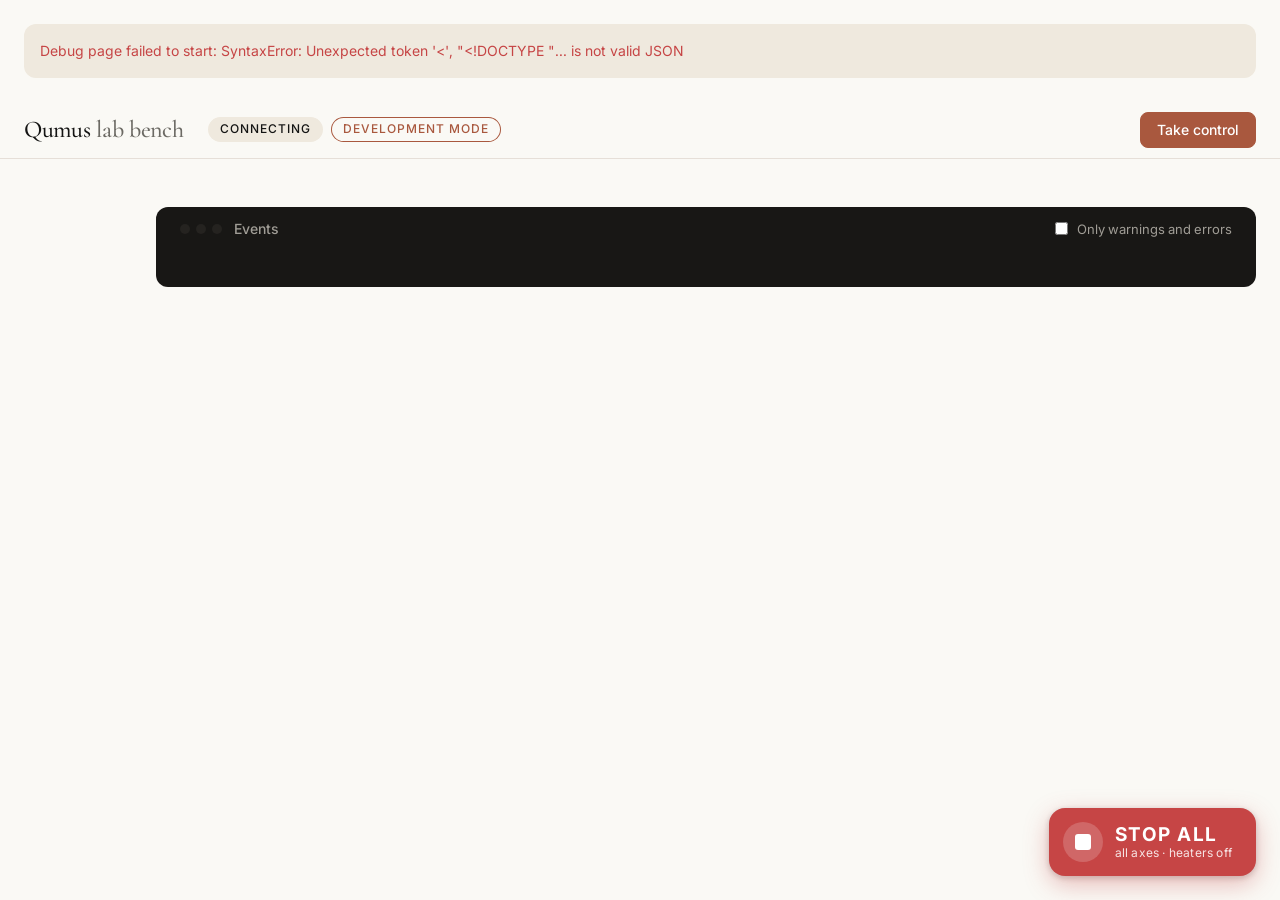
==== commit 40b8dee4: "Debug page: floating STOP ALL, narrower module column, no lone block, nozzle row fits - STOP ALL is " ====
--- a/qumus_lab/web/index.html
+++ b/qumus_lab/web/index.html
@@ -43,11 +43,11 @@
 </div>
 
 <footer class="estop">
-  <div class="estop__inner">
-    <button id="stopall" type="button" class="estop__btn">STOP ALL</button>
-    <p class="estop__note">Stops every axis of both modules and switches both heaters off. Works without control.</p>
-    <span id="stopresult" class="estop__result"></span>
-  </div>
+  <span id="stopresult" class="estop__result" role="status"></span>
+  <button id="stopall" type="button" class="estop__btn" title="Stops every axis of both modules and switches both heaters off. Works without control.">
+    <span class="estop__icon" aria-hidden="true"><i></i></span>
+    <span class="estop__text"><b>STOP ALL</b><small>all axes · heaters off</small></span>
+  </button>
 </footer>
 
 <template id="tpl-module">
--- a/qumus_lab/web/style.css
+++ b/qumus_lab/web/style.css
@@ -46,7 +46,7 @@
 html, body { margin: 0; }
 body {
   background: var(--canvas); color: var(--body); font: 400 14px/1.55 var(--font-sans);
-  -webkit-font-smoothing: antialiased; font-variant-numeric: tabular-nums; padding-bottom: 104px;
+  -webkit-font-smoothing: antialiased; font-variant-numeric: tabular-nums; padding-bottom: 100px;
 }
 h1, h2, h3 { margin: 0; color: var(--ink); }
 .muted { color: var(--muted); }
@@ -89,13 +89,13 @@
 .wordmark { font: 500 24px/1 var(--font-serif); letter-spacing: -0.3px; color: var(--ink); }
 .wordmark__sub { color: var(--muted); }
 /* page body: module list on the left, the module on the right */
-.layout { max-width: 1440px; margin: 0 auto; display: grid; grid-template-columns: 172px minmax(0, 1fr); gap: 0 var(--space-md); padding: 0 var(--space-lg); }
+.layout { max-width: 1440px; margin: 0 auto; display: grid; grid-template-columns: 116px minmax(0, 1fr); gap: 0 var(--space-md); padding: 0 var(--space-lg); }
 .side { position: sticky; top: 57px; align-self: start; padding-top: var(--space-md); }
 .side__list { display: flex; flex-direction: column; gap: var(--space-xxs); }
 .tab {
-  height: auto; width: 100%; padding: 10px 12px; border: 0; border-radius: var(--radius-md); background: transparent; color: var(--muted);
+  height: auto; width: 100%; padding: 8px 8px; border: 0; border-radius: var(--radius-md); background: transparent; color: var(--muted);
   display: grid; grid-template-columns: auto 1fr; align-items: center; column-gap: var(--space-xs); justify-items: start; text-align: left;
-  font: 500 15px/1.3 var(--font-sans); white-space: normal;
+  font: 500 14px/1.3 var(--font-sans); white-space: normal;
 }
 .tab:hover { background: var(--surface-soft); }
 .tab.is-active { background: var(--surface-card); color: var(--ink); }
@@ -137,6 +137,7 @@
 
 /* one block per physical unit (arm / tape / stage ...), side by side on a wide screen */
 .units { display: grid; gap: var(--space-md); margin-top: var(--space-lg); grid-template-columns: repeat(auto-fit, minmax(340px, 1fr)); align-items: start; }
+.units__col { display: grid; gap: var(--space-md); align-content: start; min-width: 0; }
 .unit { background: var(--surface-soft); border-radius: var(--radius-lg); padding: var(--space-sm) var(--space-sm) var(--space-sm); min-width: 0; }
 .unit__title { font: 500 24px/1.2 var(--font-serif); letter-spacing: -0.3px; color: var(--ink); margin: 0 var(--space-xs) var(--space-sm); }
 .unit__body { display: grid; gap: var(--space-sm); }
@@ -187,7 +188,7 @@
 .axis input.dirty { border-color: var(--primary); background: #fff; box-shadow: var(--focus-ring-input); }
 .axis__now { grid-column: 2 / -1; font-size: 12px; color: var(--muted); font-family: var(--font-mono); margin: -2px 0 2px; }
 .axis__now:empty { display: none; }
-.axis--note .axis__now { color: var(--muted); font-family: var(--font-sans); }
+.axis--note .axis__now { color: var(--muted); font-family: var(--font-sans); white-space: nowrap; overflow: hidden; text-overflow: ellipsis; }
 .pos__go { display: flex; gap: var(--space-xs); margin-top: var(--space-xs); }
 .goto { display: flex; gap: var(--space-xs); align-items: center; margin-top: var(--space-sm); }
 .goto select { flex: 1; min-width: 0; }
@@ -218,7 +219,8 @@
 .cam__last { position: absolute; right: 8px; bottom: 8px; width: 22%; border-radius: var(--radius-sm); overflow: hidden; border: 1px solid #3a3833; background: #000; }
 .cam__last img { width: 100%; display: block; }
 .cam__last[hidden] { display: none; }
-.cam__obj { display: flex; gap: 4px; align-items: center; width: 100%; }
+.cam__obj { position: absolute; left: 8px; top: 8px; display: flex; flex-wrap: wrap; gap: 4px; align-items: center;
+  padding: 4px 6px; border-radius: var(--radius-sm); background: #181715cc; }
 .cam .err { color: #e98b8b; font-size: 12px; padding: 4px; }
 .cam .err:empty { display: none; }
 
@@ -241,17 +243,26 @@
 .events__list li.warning > span:last-child { color: var(--accent-amber); }
 .events__list li.error > span:last-child { color: #ef8f8f; }
 
-/* ---------- STOP ALL: always on screen, red on purpose ---------- */
-.estop { position: fixed; left: 0; right: 0; bottom: 0; z-index: 10; background: var(--surface-dark); border-top: 4px solid var(--error); }
-.estop__inner { max-width: 1400px; margin: 0 auto; padding: 12px var(--space-lg); display: flex; align-items: center; gap: var(--space-lg); flex-wrap: wrap; }
+/* ---------- STOP ALL: a floating red button, always on screen, bottom right. Red (error) on purpose, never
+   coral, so it cannot be mistaken for an ordinary primary button. Works without control. ---------- */
+.estop { position: fixed; right: var(--space-lg); bottom: var(--space-lg); z-index: 10; display: flex; flex-direction: column;
+  align-items: flex-end; gap: var(--space-xs); pointer-events: none; }
+.estop > * { pointer-events: auto; }
 .estop__btn {
-  height: 60px; min-width: 240px; padding: 0 var(--space-xl); border: 0; border-radius: var(--radius-md);
-  background: var(--error); color: #fff; font: 600 22px/1 var(--font-sans); letter-spacing: 2px;
-}
-.estop__btn:active:not(:disabled) { background: #9f3434; }
-.estop__btn:focus-visible { box-shadow: 0 0 0 3px var(--surface-dark), 0 0 0 6px #fff; }
-.estop__note { margin: 0; color: var(--on-dark-soft); font-size: 13px; max-width: 30em; }
-.estop__result { margin-left: auto; color: var(--on-dark); font-family: var(--font-mono); font-size: 13px; }
+  height: 68px; padding: 0 var(--space-lg) 0 14px; gap: var(--space-sm); border: 0; border-radius: 16px;
+  background: var(--error); color: #fff; box-shadow: 0 8px 24px #c6454559, 0 2px 6px #14141333; justify-content: flex-start;
+}
+.estop__btn:hover { background: #b83b3b; }
+.estop__btn:active:not(:disabled) { background: #9f3434; transform: translateY(1px); }
+.estop__btn:focus-visible { box-shadow: 0 0 0 3px var(--canvas), 0 0 0 6px var(--ink); }
+.estop__icon { width: 40px; height: 40px; border-radius: 50%; background: #ffffff2e; display: grid; place-items: center; flex: none; }
+.estop__icon i { width: 16px; height: 16px; border-radius: 3px; background: #fff; }
+.estop__text { display: flex; flex-direction: column; align-items: flex-start; gap: 3px; }
+.estop__text b { font: 700 19px/1 var(--font-sans); letter-spacing: 1.5px; }
+.estop__text small { font: 400 12px/1 var(--font-sans); color: #ffffffd9; letter-spacing: .2px; }
+.estop__result { max-width: 360px; padding: 6px 10px; border-radius: var(--radius-md); background: var(--surface-dark); color: var(--on-dark);
+  font: 400 12px/1.4 var(--font-mono); box-shadow: var(--shadow-subtle); }
+.estop__result:empty { display: none; }
 
 .fatal { margin: var(--space-lg); padding: var(--space-md); border-radius: var(--radius-lg); background: var(--surface-card); color: var(--error); }
 
@@ -270,6 +281,6 @@
   .topnav__control .btn { height: 32px; padding: 0 10px; font-size: 13px; }
   .units { grid-template-columns: minmax(0, 1fr); }
   .cams > .cam { flex-basis: 100%; }
-  .estop__btn { min-width: 0; width: 100%; }
-  .estop__note { display: none; }
-}
+  .estop { left: var(--space-md); right: var(--space-md); bottom: var(--space-md); align-items: stretch; }
+  .estop__btn { width: 100%; justify-content: center; }
+}
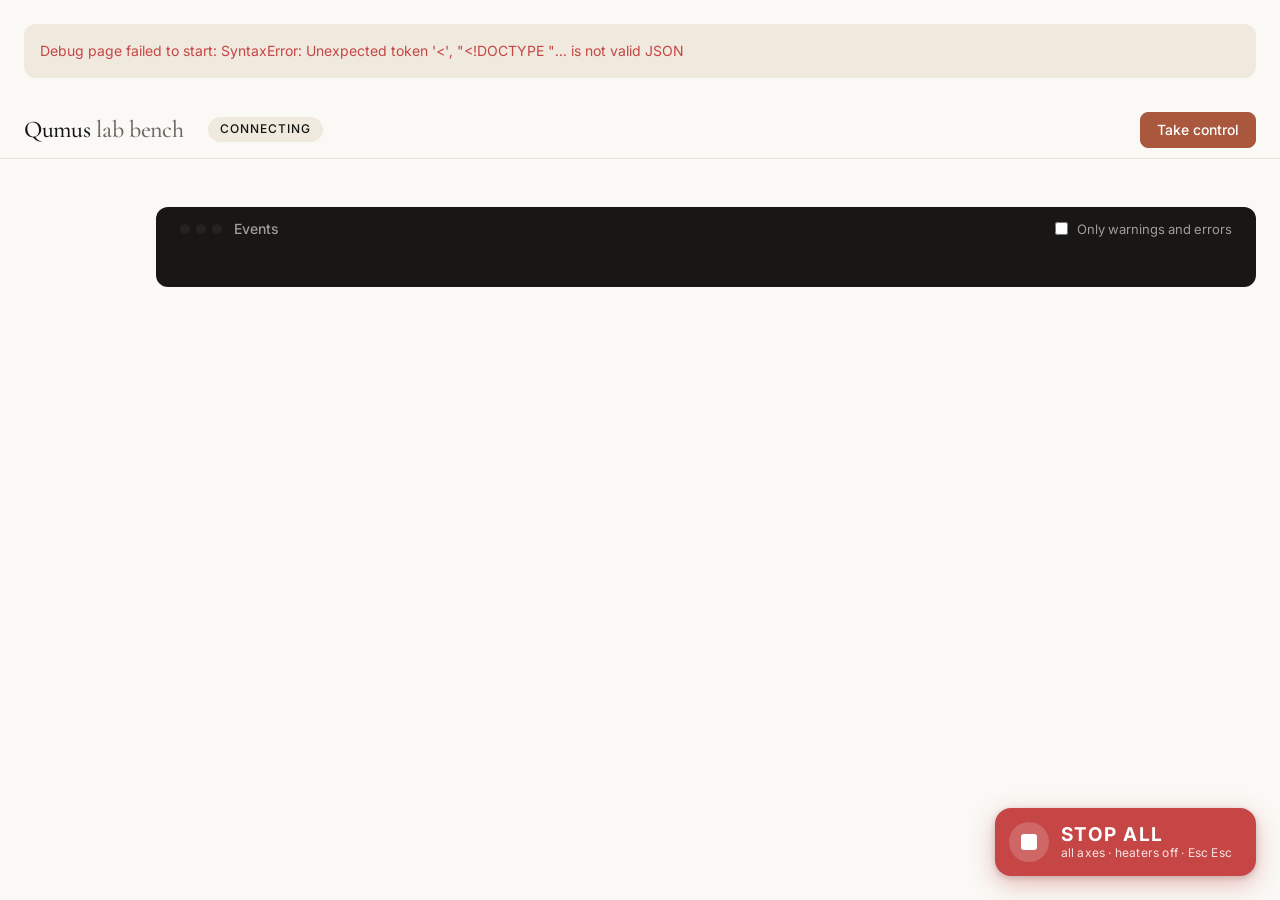
==== commit c31ee35a: "Debug page: review batch (results on cards, plain words, safer Go to point) Operator picked items 3-" ====
--- a/qumus_lab/web/index.html
+++ b/qumus_lab/web/index.html
@@ -44,9 +44,9 @@
 
 <footer class="estop">
   <span id="stopresult" class="estop__result" role="status"></span>
-  <button id="stopall" type="button" class="estop__btn" title="Stops every axis of both modules and switches both heaters off. Works without control.">
+  <button id="stopall" type="button" class="estop__btn" title="Stops every axis of both modules and switches both heaters off. Works without control. Keyboard: press Esc twice.">
     <span class="estop__icon" aria-hidden="true"><i></i></span>
-    <span class="estop__text"><b>STOP ALL</b><small>all axes · heaters off</small></span>
+    <span class="estop__text"><b>STOP ALL</b><small>all axes · heaters off · Esc Esc</small></span>
   </button>
 </footer>
 
--- a/qumus_lab/web/style.css
+++ b/qumus_lab/web/style.css
@@ -43,6 +43,9 @@
 }
 
 * { box-sizing: border-box; }
+[hidden] { display: none !important; }
+/* real instruments: a red line across the top of the page */
+body.is-real::before { content: ""; position: fixed; left: 0; right: 0; top: 0; height: 4px; background: var(--error); z-index: 20; }
 html, body { margin: 0; }
 body {
   background: var(--canvas); color: var(--body); font: 400 14px/1.55 var(--font-sans);
@@ -155,6 +158,15 @@
 .card__head button.icon:disabled { background: transparent; border-color: transparent; }
 .card:not(.card--row) .card__head button.icon { margin-left: auto; }
 .card__note { color: var(--warning); }
+/* result of the last command this page sent from the card */
+.card__last { margin-top: var(--space-xs); font-size: 12.5px; color: var(--muted); }
+.card__last.ok { color: var(--muted); }
+.card__last.busy { color: var(--primary-active); }
+.card__last.failed, .card__last.rejected { color: var(--error); }
+.card__last.stopped { color: var(--primary-active); }
+.cam .card__last { padding: 0 4px 2px; color: var(--on-dark-soft); }
+.cam .card__last.failed, .cam .card__last.rejected { color: #e98b8b; }
+.pos__est { margin-left: 6px; padding: 1px 6px; border-radius: var(--radius-pill); background: var(--surface-card); color: var(--muted); font-size: 11px; }
 .card__head label { display: inline-flex; align-items: center; gap: 6px; }
 .card__head label input { width: 4.5em; height: 30px; }
 
